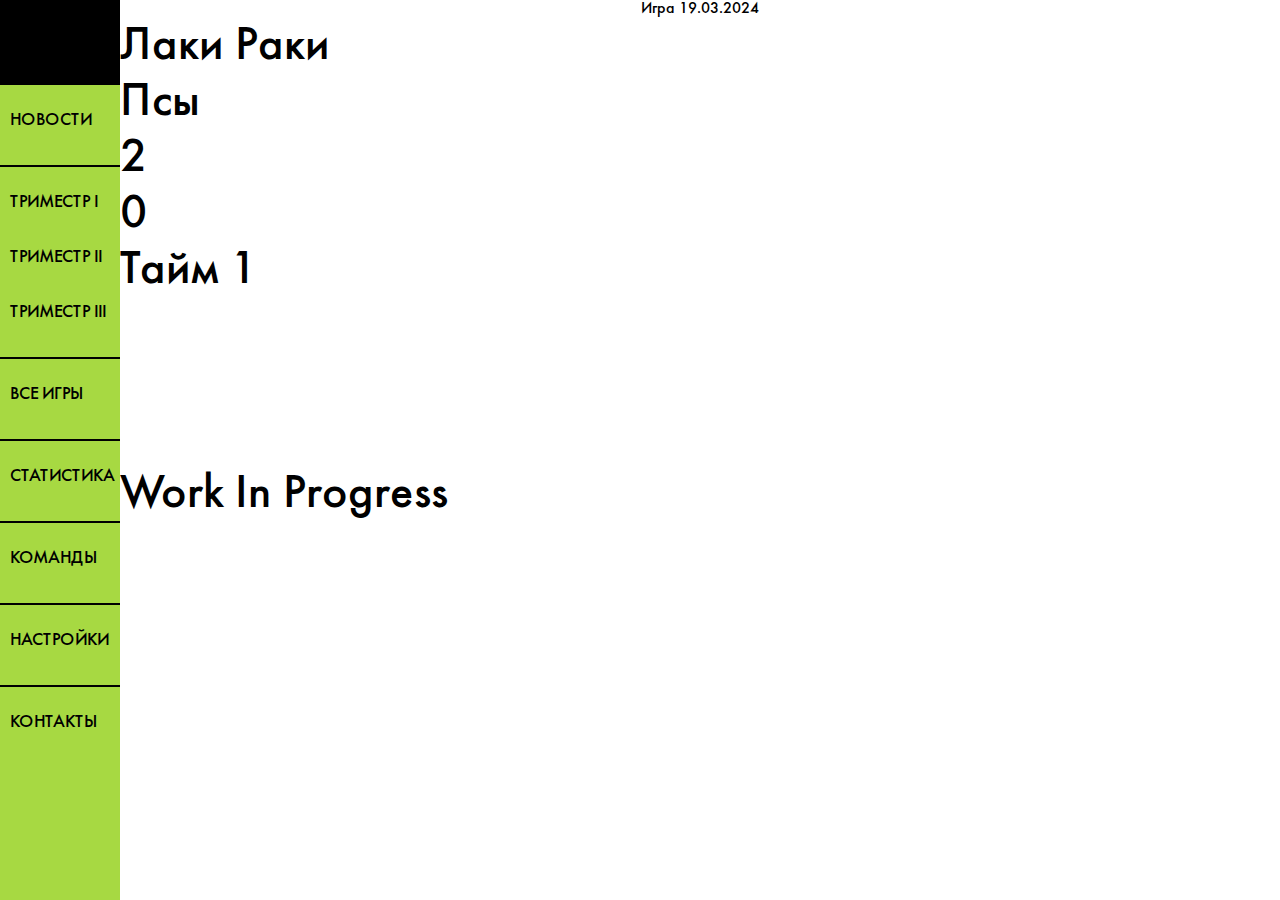
==== index.html @ f0b424ab "Update index.html" ====
<!DOCTYPE html>
<html lang="en">
<head>
    <meta charset="UTF-8">
    <meta name="viewport" content="width=device-width, initial-scale=1.0">
    <link rel="stylesheet" href="./styles.css">
    <title>Document</title>
</head>
<body>
    <a href="/index.html"><div class="sidebarblock"><center><font size=12>Negr</font></center></div></a>
    <div class="sidebar" id="test1">
        <div class="sidebartexts">
            НОВОСТИ
        </div>
        <div class="line"></div>
        <div class="sidebartexts">
            ТРИМЕСТР I
        </div>

        <div class="sidebartexts">
            ТРИМЕСТР II
        </div>

        <div class="sidebartexts">
            ТРИМЕСТР III
        </div>
        <div class="line"></div>
        <div class="sidebartexts">
            ВСЕ ИГРЫ
        </div>
        <div class="line"></div>
        <div class="sidebartexts">
            СТАТИСТИКА
        </div>
        <div class="line"></div>
        <div class="sidebartexts">
            КОМАНДЫ
        </div>
        <div class="line"></div>
        <div class="sidebartexts">
            НАСТРОЙКИ
        </div>
        <div class="line"></div>
        <div class="sidebartexts">
            КОНТАКТЫ
        </div>
    </div>
    <div class="text">
        <div class='gamehead'>Игра 19.03.2024</div>
        <div class="gameteams"><div class="teamleft"><font size=12>Лаки Раки</font></div><div class="teamright"><font size=12>Псы</font></div><div class="scoreleft"><font size=20>2</font></div><div class="scoreright"><font size=20>0</font></div></div>
        <div class="times"><div class="timeshead"><font size=16>Тайм 1<br><br><br><br>Work In Progress</font></div></div>    
    </div>
</body>
</html>
---- styles.css ----
* {
    margin: 0;
    padding: 0;
}

a { text-decoration: none; 
    color: black
}

@font-face {
    font-family: 'main';
    font-weight: 400;
    font-style: normal;
    src:
        url('./FuturaMediumC.ttf')
}

.sidebarblock {
    width: 255px;
    height: 170px;
    font-size: xx-large;
    position: fixed;
    background-color: #000;
    color: #fff;
    font-family: main;
}

.sidebarblock:hover {
    color: #000000;
    cursor: pointer;
    transition: 0.4s;
}


.sidebar {
    width: 255px;
    height: 1200px;
    font-size: xx-large;
    position:fixed;
    margin-top: 170px;
    font-family: main;
    background-color: #A7D942;
}


.sidebartexts {
    margin-top: 30px;
    margin-left: 30px;
    height: 69px;
}

a:hover {
    color: #fff;
    cursor: pointer;
    transition: 0.4s;
}

.text {
    margin-left: 255px;
    font-family: main;
}

.line {

    border-top: 2px solid #000000;
}

.lastgame {
    width: 100%;
    height: 500px;
}

.gamehead {
    text-align: center;
}

@media screen and (max-height: 700px) {
    .sidebarblock {width: 120px; height: 85px; font-size: large; }
    .sidebar {width: 120px; height: 1000px; margin-top: 85px; font-size: large;}
    .sidebartexts {margin-left: 10px;margin-top: 20px;height: 20px;margin-bottom: 20px;}
    .text {margin-left: 120px;}
}

@media screen and (min-height: 701px) and (max-height: 1000px) {
    .sidebarblock {width: 120px; height: 85px; font-size: large; }
    .sidebar {width: 120px; height: 1000px; margin-top: 85px; font-size: large;}
    .sidebartexts {margin-left: 10px;margin-top: 25px;height: 30px;margin-bottom: 25px;}
    .text {margin-left: 120px;}
}

@media screen and (min-height: 1001px) and (min-width: 1000px) {
    .sidebartexts {margin-left: 10px;margin-top: 25px;height: 40px;margin-bottom: 25px;}
}
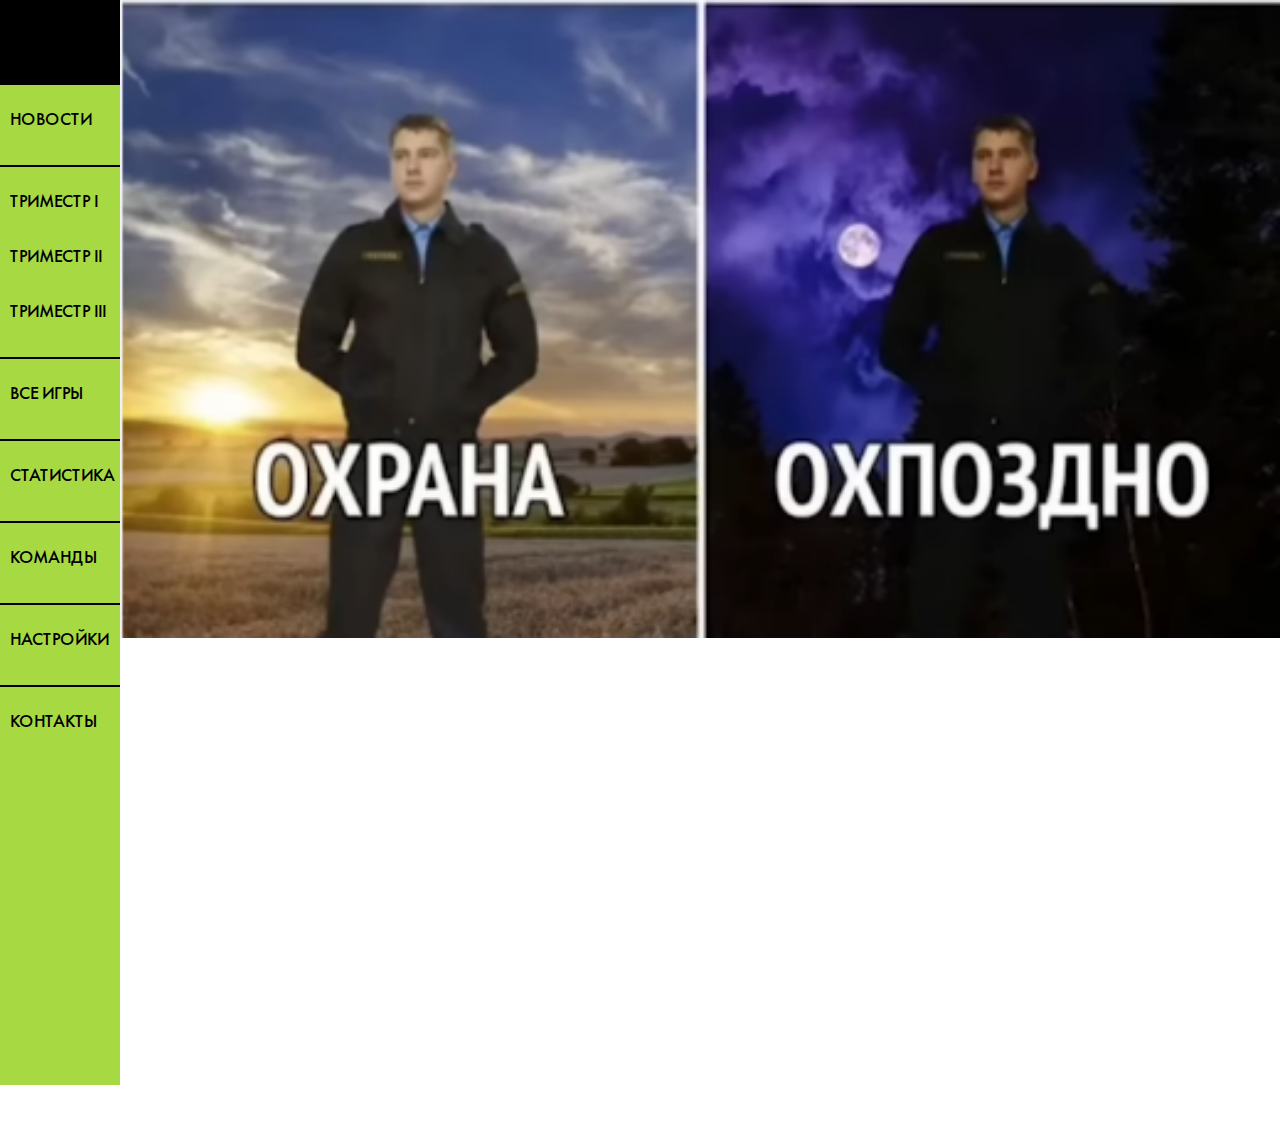
==== commit 3ab5e416: "Update index.html" ====
--- a/index.html
+++ b/index.html
@@ -3,11 +3,11 @@
 <head>
     <meta charset="UTF-8">
     <meta name="viewport" content="width=device-width, initial-scale=1.0">
-    <link rel="stylesheet" href="./styles.css">
+    <link rel="stylesheet" href="styles.css">
     <title>Document</title>
 </head>
 <body>
-    <a href="/index.html"><div class="sidebarblock"><center><font size=12>Negr</font></center></div></a>
+    <div class="sidebarblock"><center><font size=12>Negr</font></center></div>
     <div class="sidebar" id="test1">
         <div class="sidebartexts">
             НОВОСТИ
@@ -26,7 +26,7 @@
         </div>
         <div class="line"></div>
         <div class="sidebartexts">
-            ВСЕ ИГРЫ
+            <a href='./III.9/index.html'>ВСЕ ИГРЫ</a>
         </div>
         <div class="line"></div>
         <div class="sidebartexts">
@@ -45,10 +45,8 @@
             КОНТАКТЫ
         </div>
     </div>
-    <div class="text">
-        <div class='gamehead'>Игра 19.03.2024</div>
-        <div class="gameteams"><div class="teamleft"><font size=12>Лаки Раки</font></div><div class="teamright"><font size=12>Псы</font></div><div class="scoreleft"><font size=20>2</font></div><div class="scoreright"><font size=20>0</font></div></div>
-        <div class="times"><div class="timeshead"><font size=16>Тайм 1<br><br><br><br>Work In Progress</font></div></div>    
-    </div>
+    <div class="text"><img src="./image.png" width="100%" height="100%">
+    <div class="lastgame"><table></table></div>
+        </div>
 </body>
 </html>
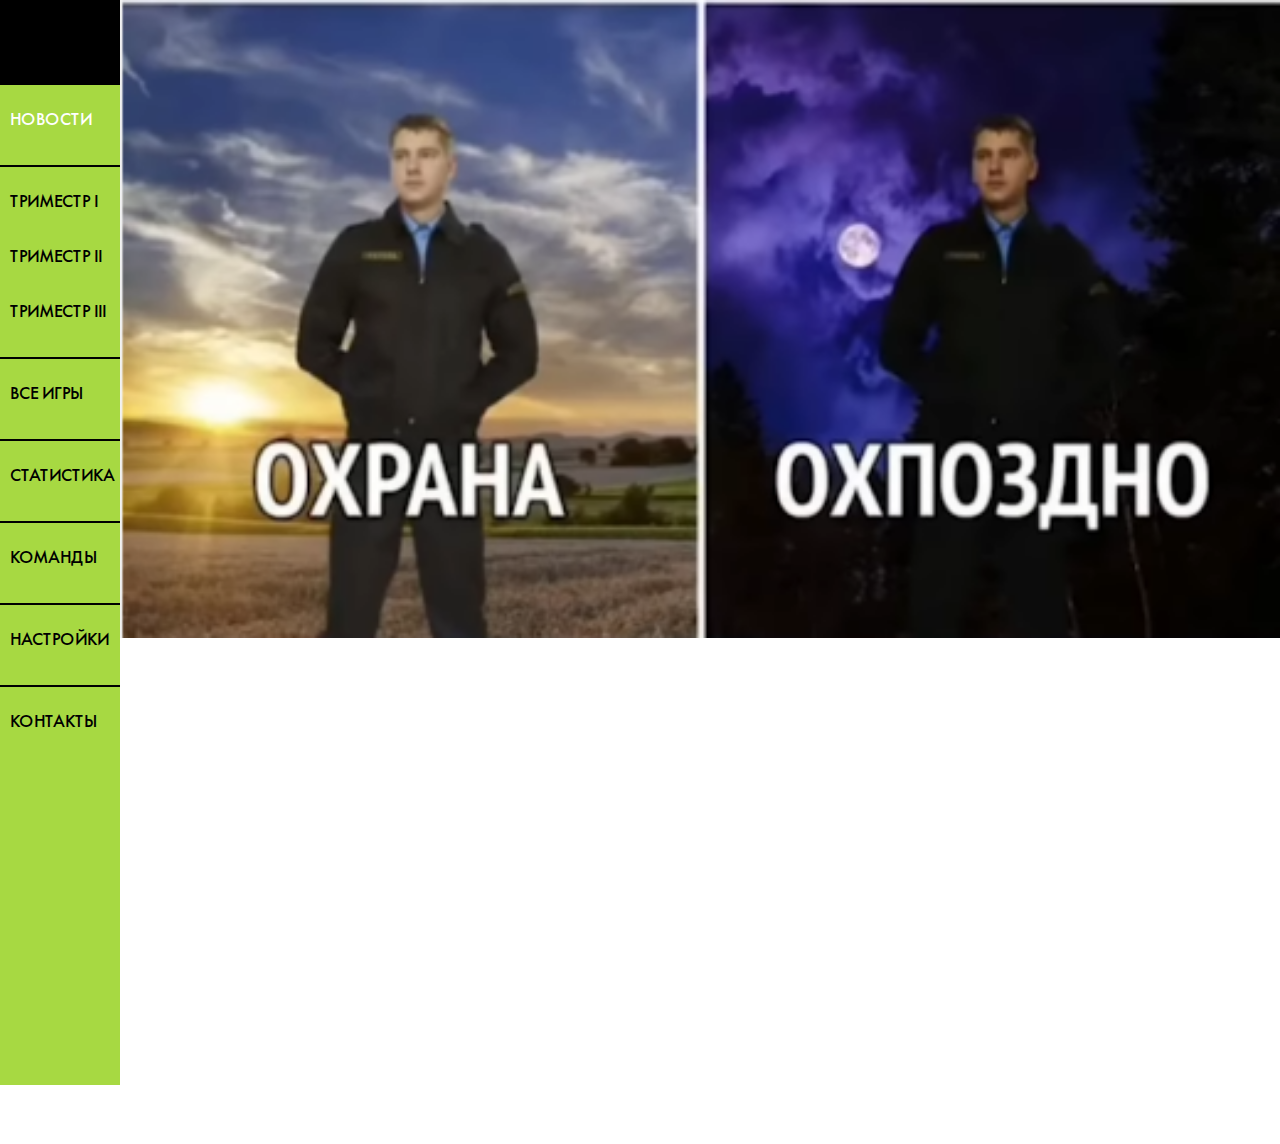
==== commit 70835590: "Update index.html" ====
--- a/index.html
+++ b/index.html
@@ -7,10 +7,14 @@
     <title>Document</title>
 </head>
 <body>
+    <script></script>
+
+
+
     <div class="sidebarblock"><center><font size=12>Negr</font></center></div>
     <div class="sidebar" id="test1">
         <div class="sidebartexts">
-            НОВОСТИ
+            <font color=white>НОВОСТИ</font>
         </div>
         <div class="line"></div>
         <div class="sidebartexts">
@@ -26,11 +30,11 @@
         </div>
         <div class="line"></div>
         <div class="sidebartexts">
-            <a href='./III.9/index.html'>ВСЕ ИГРЫ</a>
+            <a href='./allgames.html'>ВСЕ ИГРЫ</a>
         </div>
-        <div class="line"></div>
+        <div class="line"></div><a href="./stats.html">
         <div class="sidebartexts">
-            СТАТИСТИКА
+            СТАТИСТИКА</a>
         </div>
         <div class="line"></div>
         <div class="sidebartexts">
--- a/styles.css
+++ b/styles.css
@@ -61,7 +61,6 @@
 }
 
 .line {
-
     border-top: 2px solid #000000;
 }
 
@@ -72,6 +71,13 @@
 
 .gamehead {
     text-align: center;
+}
+
+.tempbutton {
+    width:200px;
+    height:100px;
+    font-size: 200%;
+    margin-left: 20%;
 }
 
 @media screen and (max-height: 700px) {
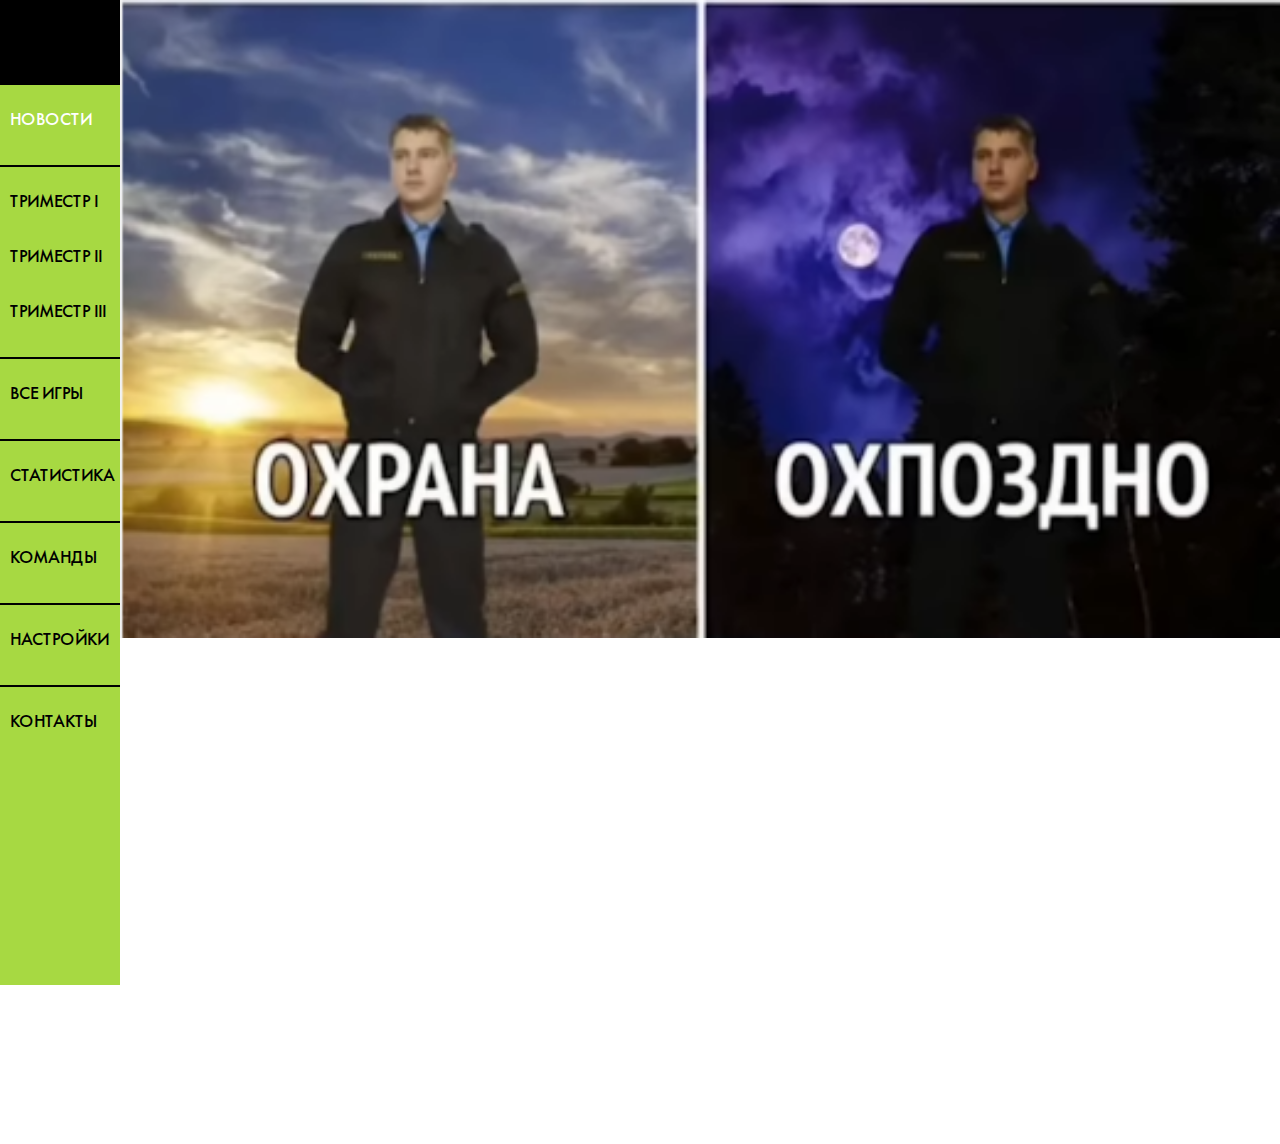
==== commit e701a745: "Update index.html" ====
--- a/index.html
+++ b/index.html
@@ -4,7 +4,7 @@
     <meta charset="UTF-8">
     <meta name="viewport" content="width=device-width, initial-scale=1.0">
     <link rel="stylesheet" href="styles.css">
-    <title>Document</title>
+    <title>Волейбол 1296</title>
 </head>
 <body>
     <script></script>
--- a/styles.css
+++ b/styles.css
@@ -5,6 +5,27 @@
 
 a { text-decoration: none; 
     color: black
+}
+
+table.iksweb{
+	border-collapse:collapse;
+	border-spacing:0;
+	height: auto;
+    font-size: xx-large;
+}
+table.iksweb,table.iksweb td, table.iksweb th {
+	border: 1px solid #595959;
+    text-align: center;
+}
+table.iksweb td,table.iksweb th {
+	padding: 3px;
+	width: 180px;
+	height: 70px;
+}
+table.iksweb th {
+	background: #347c99; 
+	color: #fff; 
+	font-weight: normal;
 }
 
 @font-face {
@@ -34,7 +55,7 @@
 
 .sidebar {
     width: 255px;
-    height: 1200px;
+    height: 100%;
     font-size: xx-large;
     position:fixed;
     margin-top: 170px;
@@ -47,6 +68,12 @@
     margin-top: 30px;
     margin-left: 30px;
     height: 69px;
+}
+
+.sidebartexts:hover {
+    color: #fff;
+    cursor: pointer;
+    transition: 0.4s;
 }
 
 a:hover {
@@ -74,24 +101,59 @@
 }
 
 .tempbutton {
-    width:200px;
-    height:100px;
+    width:30%;
+    height:80px;
     font-size: 200%;
-    margin-left: 20%;
+    margin-left: 35%;
+    display: inline-block;
+    text-align: center;
+    margin-top: 5%;
+    outline: 2px solid #000;
+    border-radius: 20px;
+}
+
+.tempbutton:hover {
+    background-color: #A7D942;
+    cursor: pointer;
+    transition: 0.4s;
 }
 
 @media screen and (max-height: 700px) {
     .sidebarblock {width: 120px; height: 85px; font-size: large; }
-    .sidebar {width: 120px; height: 1000px; margin-top: 85px; font-size: large;}
+    .sidebar {width: 120px; height: 100%; margin-top: 85px; font-size: large;}
     .sidebartexts {margin-left: 10px;margin-top: 20px;height: 20px;margin-bottom: 20px;}
     .text {margin-left: 120px;}
+    table.iksweb td,table.iksweb th {
+        padding: 3px;
+        width: 70px;
+        height: 20px;
+    }
+    table.iksweb{
+        border-collapse:collapse;
+        border-spacing:0;
+        height: auto;
+        margin-left: 50px;
+        font-size: large;
+    }
 }
 
 @media screen and (min-height: 701px) and (max-height: 1000px) {
     .sidebarblock {width: 120px; height: 85px; font-size: large; }
-    .sidebar {width: 120px; height: 1000px; margin-top: 85px; font-size: large;}
+    .sidebar {width: 120px; height: 100%; margin-top: 85px; font-size: large;}
     .sidebartexts {margin-left: 10px;margin-top: 25px;height: 30px;margin-bottom: 25px;}
     .text {margin-left: 120px;}
+    table.iksweb td,table.iksweb th {
+        padding: 3px;
+        width: 70px;
+        height: 20px;
+    }
+    table.iksweb{
+        border-collapse:collapse;
+        border-spacing:0;
+        height: auto;
+        margin-left: 50px;
+        font-size: large;
+    }
 }
 
 @media screen and (min-height: 1001px) and (min-width: 1000px) {
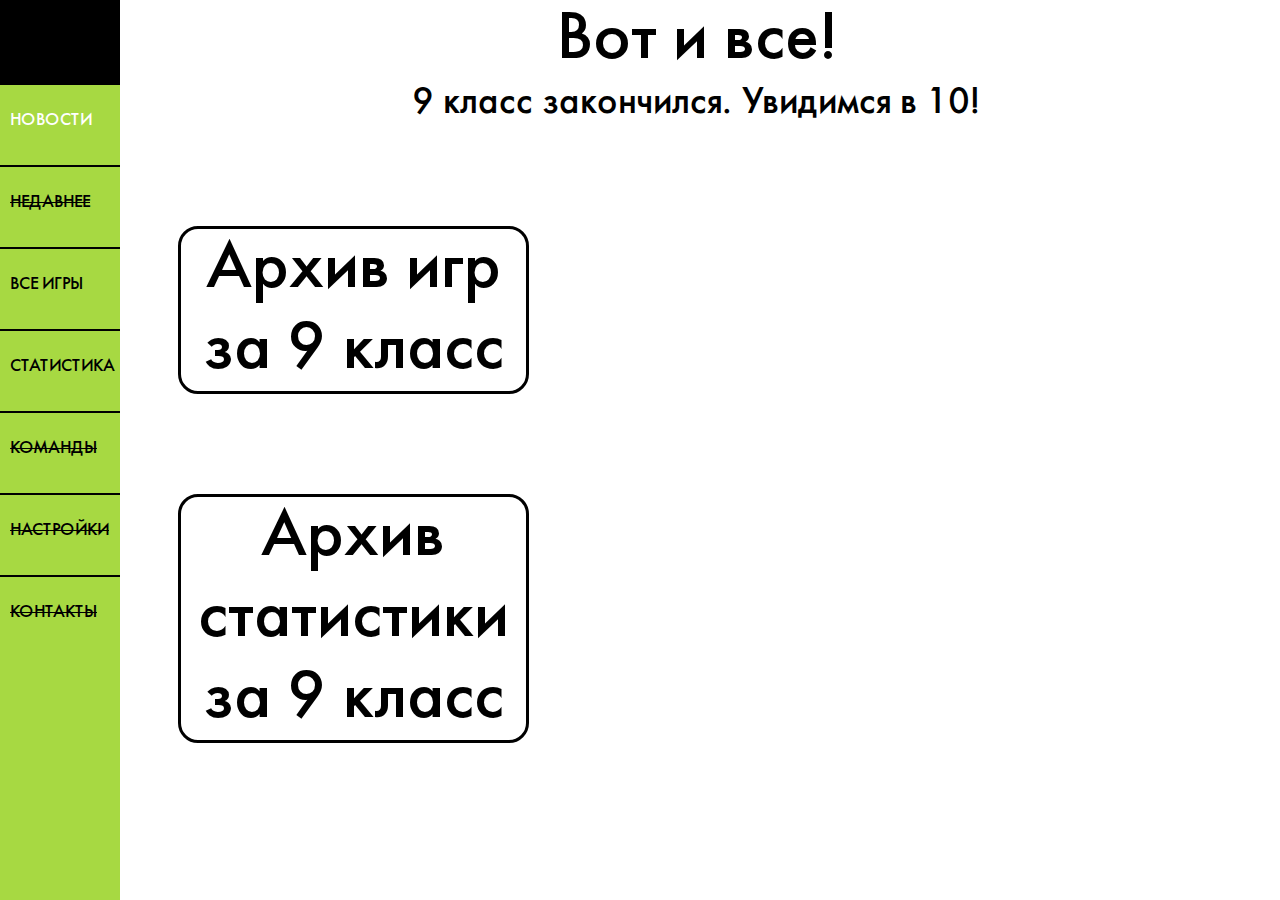
==== commit 2a564df7: "Update index.html" ====
--- a/index.html
+++ b/index.html
@@ -7,7 +7,7 @@
     <title>Волейбол 1296</title>
 </head>
 <body>
-    <script></script>
+    <script src="./index.js"></script>
 
 
 
@@ -18,39 +18,56 @@
         </div>
         <div class="line"></div>
         <div class="sidebartexts">
-            ТРИМЕСТР I
+            <del>НЕДАВНЕЕ</del>
         </div>
-
+        <div class="line"></div>
+        <a href='./allgames.html'>
         <div class="sidebartexts">
-            ТРИМЕСТР II
-        </div>
-
+            ВСЕ ИГРЫ
+        </div></a>
+        <div class="line"></div><a href="./stats.html">
         <div class="sidebartexts">
-            ТРИМЕСТР III
+            СТАТИСТИКА
+        </div></a>
+        <div class="line"></div>
+        <div class="sidebartexts">
+            <del>КОМАНДЫ</del>
         </div>
         <div class="line"></div>
         <div class="sidebartexts">
-            <a href='./allgames.html'>ВСЕ ИГРЫ</a>
-        </div>
-        <div class="line"></div><a href="./stats.html">
-        <div class="sidebartexts">
-            СТАТИСТИКА</a>
+            <del>НАСТРОЙКИ</del>
         </div>
         <div class="line"></div>
         <div class="sidebartexts">
-            КОМАНДЫ
-        </div>
-        <div class="line"></div>
-        <div class="sidebartexts">
-            НАСТРОЙКИ
-        </div>
-        <div class="line"></div>
-        <div class="sidebartexts">
-            КОНТАКТЫ
+            <del>КОНТАКТЫ</del>
         </div>
     </div>
-    <div class="text"><img src="./image.png" width="100%" height="100%">
-    <div class="lastgame"><table></table></div>
-        </div>
+    <div class="text"><p style="font-size: clamp(40px, 6vw, 70px); text-align: center;">Вот и все!</p>
+        <p style="font-size: clamp(30px, 3vw, 50px); text-align: center;">9 класс закончился. Увидимся в 10!</p>
+        <p style="font-size: clamp(20px, 2vw, 40px); text-align: center;" id="demo2"></p>
+        <a href="./allgames.html"><p style="
+            font-size: clamp(40px, 6vw, 70px);
+            border: 3px solid black;  
+            width: 30%;
+            position: relative;
+            left: 5%;
+            top: 100px;
+            border-radius: 20px;
+            text-align: center;"
+            onmouseover="this.style.backgroundColor='#000';" 
+            onmouseout="this.style.backgroundColor='#fff';">
+        Архив игр за 9 класс</p>
+        <a href="./stats.html"><p style="
+        font-size: clamp(40px, 6vw, 70px);
+        border: 3px solid black;  
+        width: 30%;
+        position: relative;
+        left: 5%;
+        top: 200px;
+        border-radius: 20px;
+        text-align: center;"
+        onmouseover="this.style.backgroundColor='#000';" 
+        onmouseout="this.style.backgroundColor='#fff';">
+        Архив статистики за 9 класс</p></a>
 </body>
 </html>
--- a/styles.css
+++ b/styles.css
@@ -7,19 +7,26 @@
     color: black
 }
 
+body {
+    overflow: hidden
+}
+
 table.iksweb{
 	border-collapse:collapse;
 	border-spacing:0;
 	height: auto;
     font-size: xx-large;
+    table-layout: fixed;
+    width: 90%;
+    margin-left: 5%;
 }
 table.iksweb,table.iksweb td, table.iksweb th {
 	border: 1px solid #595959;
-    text-align: center;
+    text-align: right;
 }
 table.iksweb td,table.iksweb th {
 	padding: 3px;
-	width: 180px;
+	width: 40px;
 	height: 70px;
 }
 table.iksweb th {
@@ -83,8 +90,11 @@
 }
 
 .text {
+    width: 90%;
     margin-left: 255px;
     font-family: main;
+    position: absolute;
+    align-items: center;
 }
 
 .line {
@@ -101,13 +111,13 @@
 }
 
 .tempbutton {
-    width:30%;
-    height:80px;
-    font-size: 200%;
-    margin-left: 35%;
+    width:50%;
+    height:100px;
+    font-size: clamp(30px, 4vw, 40px);
+    margin-left: 25%;
     display: inline-block;
     text-align: center;
-    margin-top: 5%;
+    margin-top: 70px;
     outline: 2px solid #000;
     border-radius: 20px;
 }
@@ -116,13 +126,34 @@
     background-color: #A7D942;
     cursor: pointer;
     transition: 0.4s;
+    color: white;
 }
+
+.newstitle {
+    font-size: clamp(24px, 8vw, 100px);
+    margin-bottom: 10px;
+}
+
+.newstext {
+    font-size: clamp(12px, 5vw, 50px);
+}
+
+.newstext, .newstitle {
+    margin-left: 20px;
+}
+
+
 
 @media screen and (max-height: 700px) {
     .sidebarblock {width: 120px; height: 85px; font-size: large; }
     .sidebar {width: 120px; height: 100%; margin-top: 85px; font-size: large;}
     .sidebartexts {margin-left: 10px;margin-top: 20px;height: 20px;margin-bottom: 20px;}
     .text {margin-left: 120px;}
+    .tempbutton {
+        width:70%;
+        margin-left: 15%;
+        margin-top: 20px;
+    }
     table.iksweb td,table.iksweb th {
         padding: 3px;
         width: 70px;
@@ -142,6 +173,11 @@
     .sidebar {width: 120px; height: 100%; margin-top: 85px; font-size: large;}
     .sidebartexts {margin-left: 10px;margin-top: 25px;height: 30px;margin-bottom: 25px;}
     .text {margin-left: 120px;}
+    .tempbutton {
+        width:70%;
+        margin-left: 15%;
+        margin-top: 10px;
+    }
     table.iksweb td,table.iksweb th {
         padding: 3px;
         width: 70px;
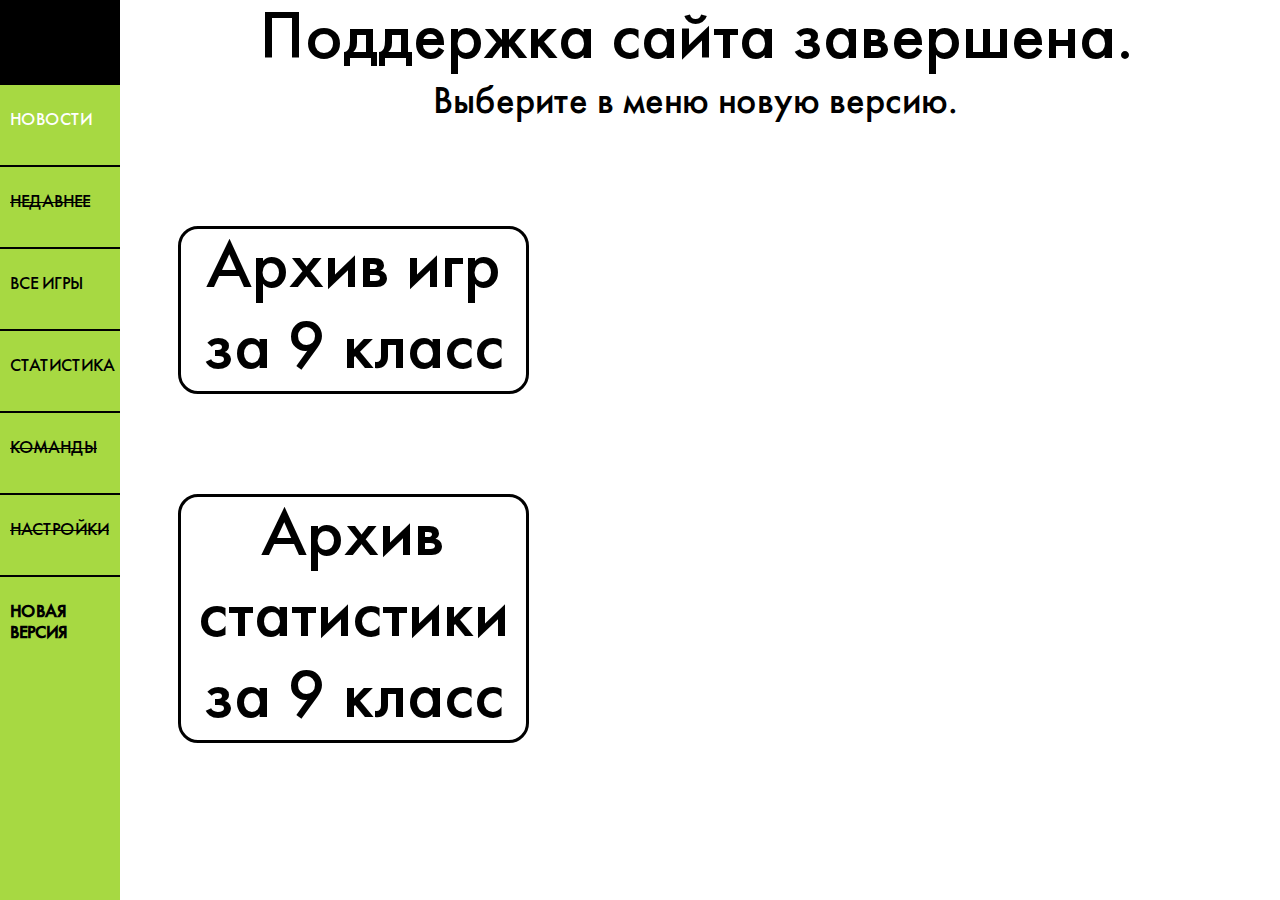
==== commit 71f98f4f: "Update index.html" ====
--- a/index.html
+++ b/index.html
@@ -37,14 +37,17 @@
         <div class="sidebartexts">
             <del>НАСТРОЙКИ</del>
         </div>
-        <div class="line"></div>
+        <div class="line"></div><a href="https://crazygrach.github.io/beta/index.html">
         <div class="sidebartexts">
-            <del>КОНТАКТЫ</del>
-        </div>
+            <b>НОВАЯ ВЕРСИЯ</b>
+        </div></a>
     </div>
-    <div class="text"><p style="font-size: clamp(40px, 6vw, 70px); text-align: center;">Вот и все!</p>
-        <p style="font-size: clamp(30px, 3vw, 50px); text-align: center;">9 класс закончился. Увидимся в 10!</p>
+    <div class="text"><p style="font-size: clamp(40px, 6vw, 70px); text-align: center;">Поддержка сайта завершена.</p>
+        <p style="font-size: clamp(30px, 3vw, 50px); text-align: center;">Выберите в меню новую версию.</p>
         <p style="font-size: clamp(20px, 2vw, 40px); text-align: center;" id="demo2"></p>
+        <p style="font-size: clamp(40px, 4vw, 60px); text-align: center;" id="demo"></p>
+        
+        
         <a href="./allgames.html"><p style="
             font-size: clamp(40px, 6vw, 70px);
             border: 3px solid black;  
